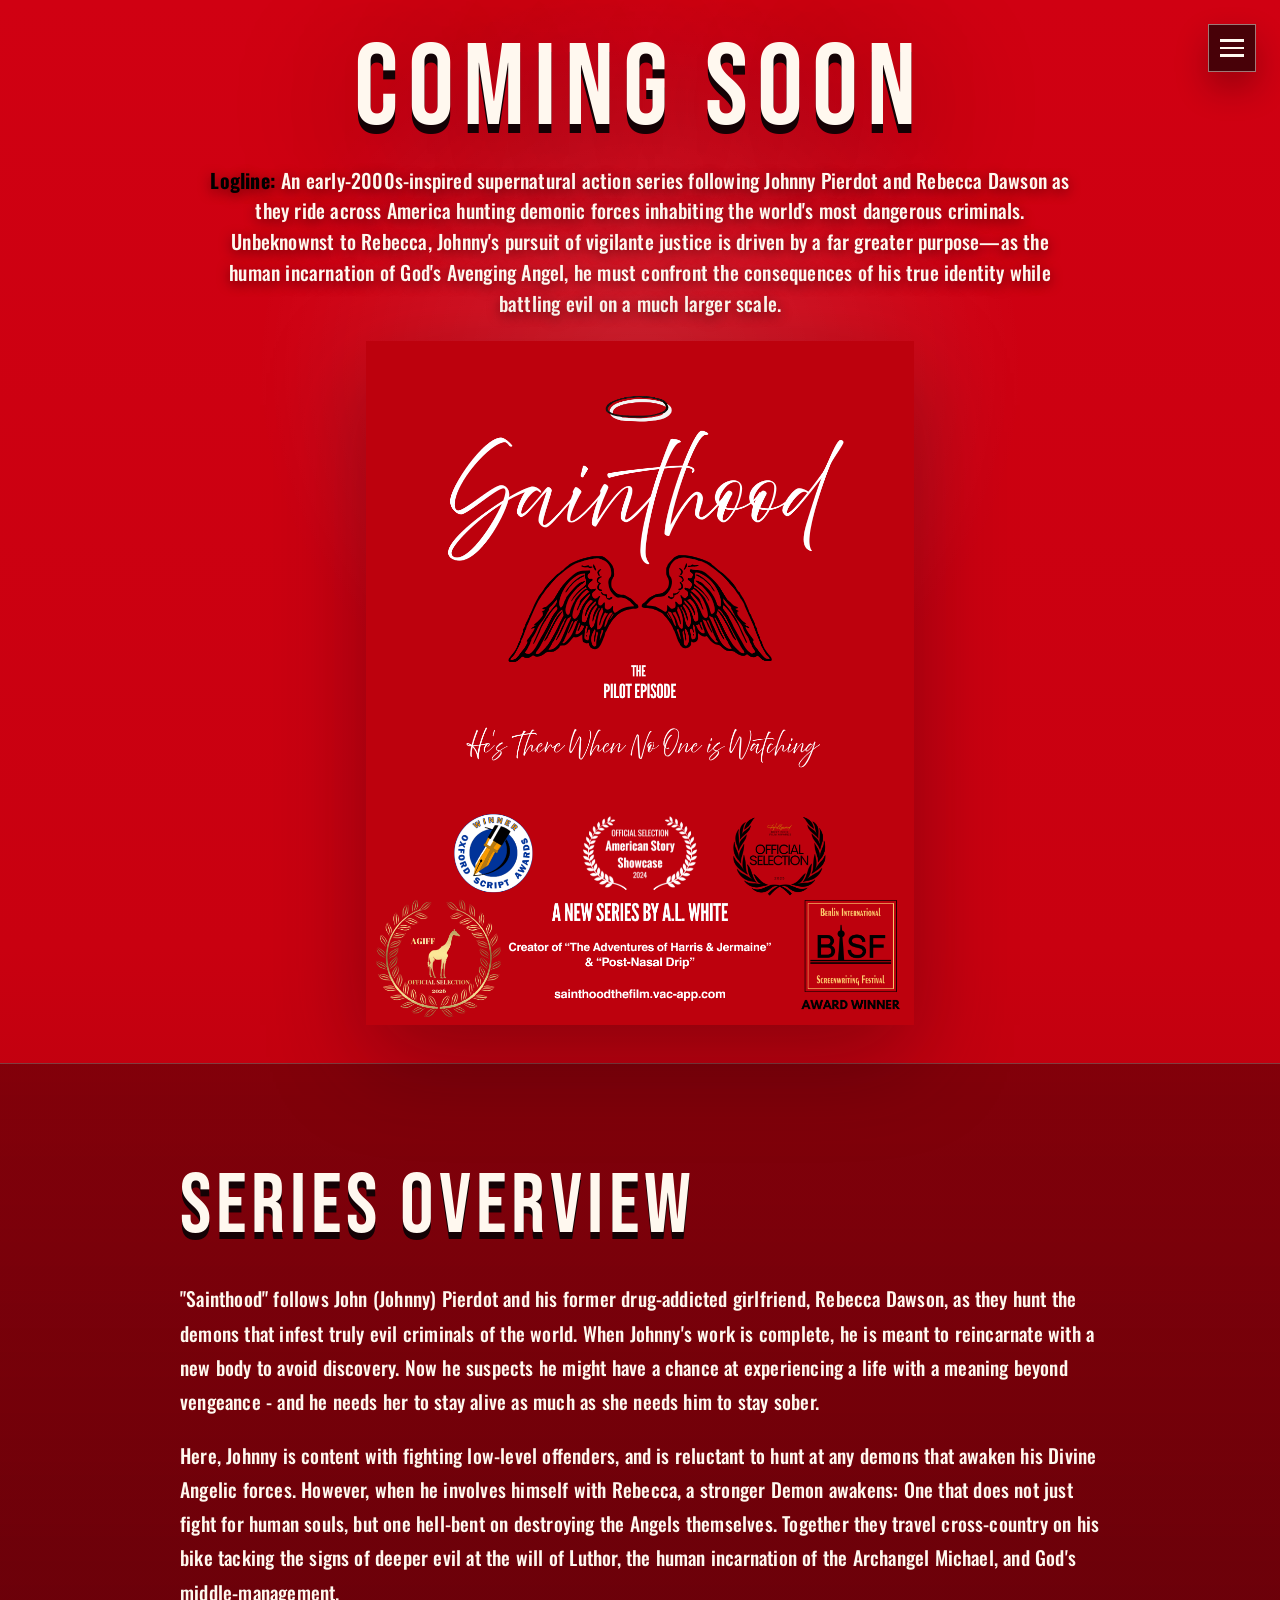
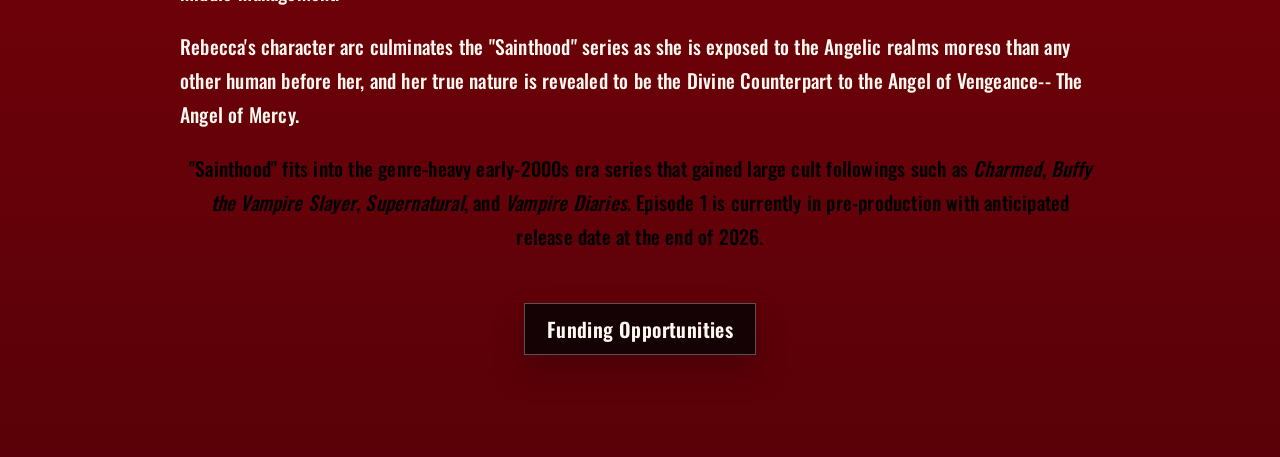
==== index.html @ 18978882 "Update index.html" ====
<!doctype html>
<html lang="en">
  <head>
    <meta charset="utf-8" />
    <meta name="viewport" content="width=device-width, initial-scale=1" />

    <!-- SEO Metadata -->
    <title>Sainthood TV Series | Official Website</title>

    <meta
      name="description"
      content="Sainthood TV Series is a supernatural prestige drama following Johnny Pierdot and Rebecca Dawson as they confront evil through vengeance, redemption, and divine justice."
    />

    <meta
      name="keywords"
      content="Sainthood TV Series, Sainthood television series, supernatural drama series, fantasy thriller series, prestige TV drama, independent television series, original TV series"
    />

    <link rel="canonical" href="https://sainthoodthefilm.vac-app.com/" />


    <!-- Open Graph Social Sharing -->
    <meta property="og:title" content="Sainthood TV Series | Official Website" />

    <meta
      property="og:description"
      content="The official website for Sainthood, a supernatural prestige drama series exploring justice, vengeance, redemption, and divine purpose."
    />

    <meta property="og:type" content="website" />

    <meta
      property="og:url"
      content="https://sainthoodthefilm.vac-app.com/"
    />

    <meta
      property="og:image"
      content="https://sainthoodthefilm.vac-app.com/images/sainthood-title-card.jpg"
    />

    <meta property="og:site_name" content="Sainthood TV Series" />


    <!-- Twitter / X Card -->
    <meta name="twitter:card" content="summary_large_image" />

    <meta
      name="twitter:title"
      content="Sainthood TV Series | Official Website"
    />

    <meta
      name="twitter:description"
      content="A supernatural prestige drama series about vengeance, redemption, and divine justice."
    />

    <meta
      name="twitter:image"
      content="https://sainthoodthefilm.vac-app.com/images/sainthood-title-card.jpg"
    />


    <!-- Schema.org TV Series Structured Data -->
    <script type="application/ld+json">
    {
      "@context": "https://schema.org",
      "@type": "TVSeries",
      "name": "Sainthood",
      "alternateName": "Sainthood TV Series",
      "description": "Sainthood is a supernatural prestige drama series following Johnny Pierdot and Rebecca Dawson as they confront evil criminals while exploring justice, vengeance, redemption, and divine purpose.",
      "genre": [
        "Supernatural Drama",
        "Fantasy Thriller",
        "Prestige Television Drama"
      ],
      "url": "https://sainthoodthefilm.vac-app.com/",
      "creator": {
        "@type": "Person",
        "name": "Amber White"
      },
      "productionCompany": {
        "@type": "Organization",
        "name": "Sainthood"
      },
      "inLanguage": "en-US",
      "countryOfOrigin": {
        "@type": "Country",
        "name": "United States"
      }
    }
    </script>


    <!-- Fonts -->
    <link rel="preconnect" href="https://fonts.googleapis.com" />
    <link rel="preconnect" href="https://fonts.gstatic.com" crossorigin />

    <link
      href="https://fonts.googleapis.com/css2?family=Bebas+Neue&family=Cinzel:wght@500;700&family=Oswald:wght@500;600&display=swap"
      rel="stylesheet"
    />

    <link rel="stylesheet" href="styles.css" />
  </head>
  <body>
    <header class="site-header" aria-label="Site navigation">
      <details class="menu">
        <summary class="menu-toggle" aria-label="Open navigation menu">
          <span></span>
          <span></span>
          <span></span>
        </summary>
        <nav class="menu-panel" aria-label="Main navigation">
          <a href="index.html">Home</a>
          <a href="index.html#series-overview">Story</a>
          <a href="cast.html">Cast</a>
          <a href="crew-production-team.html">Crew &amp; Production Team</a>
          <a href="stunts-fight-choreography.html">Stunts &amp; Fight Choreography</a>
          <a href="funding-opportunities.html">Funding Opportunities</a>
        </nav>
      </details>
    </header>

    <main>
      <section class="home" aria-label="Sainthood is coming soon">
        <h1>Coming Soon</h1>
        <p class="logline">
          <strong class="logline-label">Logline:</strong> An early-2000s-inspired supernatural action series following Johnny Pierdot and Rebecca Dawson as they ride across America hunting demonic forces inhabiting the world's most dangerous criminals. Unbeknownst to Rebecca, Johnny's pursuit of vigilante justice is driven by a far greater purpose—as the human incarnation of God's Avenging Angel, he must confront the consequences of his true identity while battling evil on a much larger scale.
        </p>
        <img
          class="poster"
          src="assets/sainthood-poster.png"
          alt="Sainthood poster for the pilot episode"
        />
      </section>

      <section class="overview" aria-labelledby="series-overview">
        <div class="overview-inner">
          <h2 id="series-overview">Series Overview</h2>
          <p>
            "Sainthood" follows John (Johnny) Pierdot and his former drug-addicted 
            girlfriend, Rebecca Dawson, as they hunt the demons that infest truly evil 
            criminals of the world. When Johnny's work is complete, he is meant to reincarnate with a new body to avoid discovery.
            Now he suspects he might have a chance at experiencing a life with a meaning
            beyond vengeance - and he needs her to stay alive
            as much as she needs him to stay sober.
          </p>
          <p>
            Here, Johnny is content with fighting low-level offenders, and is reluctant to hunt at any demons that awaken his Divine Angelic forces. 
            However, when he involves himself with Rebecca, a stronger Demon awakens: One that does not just fight for human souls, but one hell-bent on destroying the Angels themselves. 
            Together they travel cross-country on his bike tacking the signs of deeper evil at the will of Luthor, the human incarnation of the Archangel Michael, and God's middle-management.
          </p>
          <p>
            Rebecca's character arc culminates the "Sainthood" series as she is exposed to the Angelic realms moreso than any other human before her, and her true nature is revealed to be the 
            Divine Counterpart to the Angel of Vengeance-- The Angel of Mercy. 
          </p>
          <p class="overview-positioning">
            "Sainthood" fits into the genre-heavy early-2000s era series that gained
            large cult followings such as <em>Charmed</em>, <em>Buffy the Vampire Slayer</em>,
            <em>Supernatural</em>, and <em>Vampire Diaries</em>. Episode 1 is currently in
            pre-production with anticipated release date at the end of 2026.
          </p>
          <a class="funding-button" href="funding-opportunities.html">
            Funding Opportunities
          </a>
        </div>
      </section>
    </main>
  </body>
</html>
---- styles.css ----
:root {
  --sainthood-red: #c90010;
  --red-deep: #94000b;
  --paper: #fff8ef;
  --ink: #140205;
}

* {
  box-sizing: border-box;
}

html {
  min-height: 100%;
  background: var(--sainthood-red);
}

body {
  min-height: 100vh;
  margin: 0;
  background:
    radial-gradient(circle at 50% 18%, rgba(255, 255, 255, 0.13), transparent 24rem),
    linear-gradient(180deg, #d00012 0%, var(--sainthood-red) 46%, var(--red-deep) 100%);
  color: var(--paper);
  font-family: "Cinzel", Georgia, serif;
}

main {
  overflow: hidden;
}

.site-header {
  position: fixed;
  top: clamp(0.85rem, 2vw, 1.5rem);
  right: clamp(0.85rem, 2vw, 1.5rem);
  z-index: 10;
}

.menu {
  position: relative;
}

.menu-toggle {
  width: 3rem;
  height: 3rem;
  display: grid;
  place-content: center;
  gap: 0.32rem;
  background: rgba(20, 2, 5, 0.72);
  border: 1px solid rgba(255, 248, 239, 0.48);
  box-shadow: 0 1rem 2rem rgba(20, 2, 5, 0.28);
  cursor: pointer;
  list-style: none;
}

.menu-toggle::-webkit-details-marker {
  display: none;
}

.menu-toggle span {
  width: 1.45rem;
  height: 0.16rem;
  display: block;
  background: var(--paper);
}

.menu-panel {
  position: absolute;
  top: calc(100% + 0.65rem);
  right: 0;
  width: min(78vw, 18rem);
  padding: 0.55rem;
  display: grid;
  gap: 0.2rem;
  background: rgba(20, 2, 5, 0.94);
  border: 1px solid rgba(255, 248, 239, 0.32);
  box-shadow: 0 1.2rem 2.4rem rgba(20, 2, 5, 0.4);
}

.menu-panel a {
  padding: 0.85rem 0.95rem;
  color: var(--paper);
  font-family: "Oswald", Arial, sans-serif;
  font-size: 1rem;
  font-weight: 500;
  letter-spacing: 0.01em;
  line-height: 1.25;
  text-decoration: none;
}

.menu-panel a:hover,
.menu-panel a:focus-visible {
  background: rgba(255, 248, 239, 0.12);
  outline: none;
}

.home {
  width: min(100%, 1240px);
  min-height: 100vh;
  margin: 0 auto;
  padding: clamp(1.5rem, 3vw, 3rem) clamp(1rem, 3vw, 2rem);
  display: grid;
  grid-template-rows: auto auto minmax(0, 1fr);
  justify-items: center;
  align-items: center;
  gap: clamp(1rem, 2.5vh, 1.8rem);
}

h1 {
  margin: 0;
  font-family: "Bebas Neue", Impact, sans-serif;
  font-size: clamp(3rem, 9vw, 8rem);
  font-weight: 400;
  line-height: 0.9;
  letter-spacing: 0.08em;
  text-align: center;
  text-transform: uppercase;
  text-shadow:
    0 0.08em 0 var(--ink),
    0 0.18em 1.1em rgba(20, 2, 5, 0.45);
}

.logline {
  max-width: 860px;
  margin: 0;
  color: var(--paper);
  font-family: "Oswald", Arial, sans-serif;
  font-size: clamp(1rem, 1.85vw, 1.24rem);
  font-weight: 500;
  letter-spacing: 0.01em;
  line-height: 1.55;
  text-align: center;
  text-shadow: 0 0.16rem 0.75rem rgba(20, 2, 5, 0.52);
  text-wrap: pretty;
}

.logline-label {
  color: #000;
}

.poster {
  display: block;
  width: min(100%, 72vh, 760px);
  max-height: min(76vh, 900px);
  aspect-ratio: 4 / 5;
  object-fit: contain;
  filter: drop-shadow(0 2rem 3rem rgba(20, 2, 5, 0.34));
}

.overview {
  padding: clamp(3.5rem, 8vw, 7rem) clamp(1rem, 4vw, 2rem);
  background:
    linear-gradient(180deg, rgba(20, 2, 5, 0.14), rgba(20, 2, 5, 0.46)),
    var(--red-deep);
  border-top: 1px solid rgba(255, 248, 239, 0.24);
}

.overview-inner {
  width: min(100%, 920px);
  margin: 0 auto;
}

.overview h2 {
  margin: 0 0 clamp(1.5rem, 3vw, 2.25rem);
  font-family: "Bebas Neue", Impact, sans-serif;
  font-size: clamp(2.5rem, 7vw, 5.25rem);
  font-weight: 400;
  line-height: 0.95;
  letter-spacing: 0.06em;
  text-transform: uppercase;
  text-shadow: 0 0.08em 0 var(--ink);
}

.overview p {
  margin: 0;
  font-family: "Oswald", Arial, sans-serif;
  font-weight: 500;
  letter-spacing: 0.01em;
  font-size: clamp(1rem, 1.75vw, 1.22rem);
  line-height: 1.75;
  text-wrap: pretty;
}

.overview p + p {
  margin-top: 1.25rem;
}

.overview-positioning {
  color: #000;
  text-align: center;
}

.funding-button {
  width: fit-content;
  margin: clamp(2rem, 4vw, 3rem) auto 0;
  padding: 0.95rem 1.35rem;
  display: block;
  background: var(--ink);
  border: 1px solid rgba(255, 248, 239, 0.32);
  color: var(--paper);
  font-family: "Oswald", Arial, sans-serif;
  font-size: clamp(1.05rem, 2vw, 1.25rem);
  font-weight: 600;
  letter-spacing: 0.02em;
  line-height: 1;
  text-align: center;
  text-decoration: none;
  box-shadow: 0 1rem 2rem rgba(20, 2, 5, 0.28);
}

.funding-button:hover,
.funding-button:focus-visible {
  background: #000;
  outline: 2px solid rgba(255, 248, 239, 0.72);
  outline-offset: 3px;
}

.placeholder-page {
  min-height: 100vh;
  padding: clamp(5rem, 12vw, 8rem) clamp(1rem, 3vw, 2rem);
  display: grid;
  place-items: center;
  text-align: center;
}

.placeholder-page h1 {
  max-width: 10ch;
}

.funding-page {
  min-height: 100vh;
  padding: clamp(5rem, 10vw, 7.5rem) clamp(1rem, 3vw, 2rem) clamp(3rem, 7vw, 6rem);
}

.funding-hero,
.donation-levels,
.supporter-note {
  width: min(100%, 980px);
  margin: 0 auto;
}

.funding-hero {
  text-align: center;
}

.funding-hero h1 {
  max-width: none;
}

.funding-hero p,
.donation-card p,
.custom-donation label,
.supporter-note p {
  font-family: "Oswald", Arial, sans-serif;
  font-weight: 500;
  letter-spacing: 0.01em;
}

.funding-hero p {
  max-width: 720px;
  margin: 1rem auto 0;
  font-size: clamp(1.05rem, 2vw, 1.32rem);
  line-height: 1.65;
}

.donation-levels {
  margin-top: clamp(2.5rem, 6vw, 4.5rem);
  display: grid;
  gap: 1.25rem;
}

.donation-card {
  padding: clamp(1.15rem, 3vw, 2rem);
  display: grid;
  grid-template-columns: minmax(0, 1fr) minmax(18rem, 0.85fr);
  gap: clamp(1rem, 3vw, 2rem);
  align-items: center;
  background: rgba(20, 2, 5, 0.42);
  border: 1px solid rgba(255, 248, 239, 0.24);
  box-shadow: 0 1.2rem 2.5rem rgba(20, 2, 5, 0.2);
}

.donation-card h2 {
  margin: 0;
  font-family: "Bebas Neue", Impact, sans-serif;
  font-size: clamp(2rem, 4.5vw, 3.75rem);
  font-weight: 400;
  line-height: 0.98;
  letter-spacing: 0.04em;
  text-transform: uppercase;
  text-shadow: 0 0.08em 0 var(--ink);
}

.donation-card p {
  margin: 0.8rem 0 0;
  font-size: clamp(1rem, 1.6vw, 1.16rem);
  line-height: 1.6;
}

.amount-grid {
  display: grid;
  grid-template-columns: repeat(2, minmax(0, 1fr));
  gap: 0.65rem;
}

.paypal-button,
.custom-donation button {
  min-height: 3rem;
  padding: 0.8rem 1rem;
  display: inline-grid;
  place-items: center;
  background: var(--ink);
  border: 1px solid rgba(255, 248, 239, 0.32);
  color: var(--paper);
  font-family: "Oswald", Arial, sans-serif;
  font-size: 1.05rem;
  font-weight: 600;
  letter-spacing: 0.02em;
  line-height: 1;
  text-align: center;
  text-decoration: none;
  cursor: pointer;
}

.paypal-button:hover,
.paypal-button:focus-visible,
.custom-donation button:hover,
.custom-donation button:focus-visible {
  background: #000;
  outline: 2px solid rgba(255, 248, 239, 0.72);
  outline-offset: 3px;
}

.custom-donation {
  margin-top: 1rem;
  grid-column: 2;
}

.custom-donation label {
  display: block;
  margin-bottom: 0.45rem;
  font-size: 0.98rem;
}

.custom-donation-row {
  display: grid;
  grid-template-columns: minmax(0, 1fr) auto;
  gap: 0.65rem;
}

.custom-donation input {
  width: 100%;
  min-height: 3rem;
  padding: 0.75rem 0.9rem;
  background: rgba(255, 248, 239, 0.96);
  border: 1px solid rgba(20, 2, 5, 0.5);
  color: var(--ink);
  font-family: "Oswald", Arial, sans-serif;
  font-size: 1.05rem;
}

.supporter-note {
  margin-top: clamp(1.5rem, 4vw, 2.75rem);
  padding-top: clamp(1.5rem, 4vw, 2.25rem);
  border-top: 1px solid rgba(255, 248, 239, 0.24);
}

.supporter-note p {
  max-width: 860px;
  margin: 0 auto;
  font-size: clamp(1.05rem, 2vw, 1.28rem);
  line-height: 1.65;
  text-align: center;
}

.team-page {
  min-height: 100vh;
  padding: clamp(5rem, 10vw, 7.5rem) clamp(1rem, 3vw, 2rem) clamp(3rem, 7vw, 6rem);
}

.team-hero,
.team-list {
  width: min(100%, 1060px);
  margin: 0 auto;
}

.team-hero {
  text-align: center;
}

.team-list {
  margin-top: clamp(2.5rem, 6vw, 4.5rem);
  display: grid;
  gap: clamp(3rem, 7vw, 5rem);
}

.team-profile {
    display: grid;
    grid-template-columns: minmax(15rem, 18rem) minmax(0, 1fr);
    column-gap: clamp(2rem, 5vw, 4rem);
    align-items: start;
    width: 100%;
    padding-block: clamp(1rem, 3vw, 2rem);
}


.team-media {
    width: 100%;
    max-width: 18rem;
    aspect-ratio: 2 / 3;
    justify-self: start;
    display: grid;
    place-items: center;
    background: rgba(20, 2, 5, 0.48);
    border: 0.28rem solid #000;
    overflow: hidden;
    box-shadow: 0 1.2rem 2.5rem rgba(20, 2, 5, 0.24);
}

.team-logo {
  width: min(72%, 15rem);
  height: auto;
  display: block;
  filter: drop-shadow(0 1rem 1.5rem rgba(20, 2, 5, 0.45));
}

.team-bio {
    width: 100%;
    max-width: none;
    min-width: 0;
    justify-self: stretch;
}


.team-role,
.team-bio p,
.social-links a,
.social-links span {
  font-family: "Oswald", Arial, sans-serif;
  font-weight: 500;
  letter-spacing: 0.01em;
}

.team-role {
  margin: 0.15rem 0 0;
  color: rgba(255, 248, 239, 0.78);
  font-size: clamp(0.95rem, 1.5vw, 1.1rem);
}

.team-bio h2 {
  margin: 0;
  font-family: "Bebas Neue", Impact, sans-serif;
  font-size: clamp(3rem, 8vw, 6rem);
  font-weight: 400;
  line-height: 0.9;
  letter-spacing: 0.06em;
  text-transform: uppercase;
  text-shadow: 0 0.08em 0 var(--ink);
}

.team-statement {
  margin: 1rem 0 0;
  font-size: clamp(1rem, 1.7vw, 1.22rem);
  line-height: 1.7;
  text-transform: none;
  text-wrap: pretty;
}

.bio-credit {
  margin: 0.75rem 0 0;
  color: rgba(255, 248, 239, 0.72);
  font-size: clamp(0.92rem, 1.35vw, 1rem);
  line-height: 1.5;
}

.cast-profile {
  grid-template-columns: minmax(15rem, 18rem) minmax(0, 1fr);
  align-items: start;
}

.cast-profile:nth-child(even) .team-media,
.cast-profile:nth-child(even) .team-bio {
  order: initial;
}

.cast-profile .team-bio {
  width: 100%;
  max-width: 700px;
  justify-self: start;
}

.cast-media {
  width: min(100%, 18rem);
  aspect-ratio: 2 / 3;
  justify-self: start;
  border: 0.28rem solid #000;
  overflow: hidden;
}

.cast-headshot {
  width: 100%;
  height: 100%;
  display: block;
  object-fit: cover;
  background: rgba(20, 2, 5, 0.72);
}

.cast-placeholder {
  padding: 1rem;
  border-color: #000;
  background:
    linear-gradient(135deg, rgba(20, 2, 5, 0.6), rgba(20, 2, 5, 0.3)),
    rgba(20, 2, 5, 0.48);
}

.stunts-page {
  min-height: 100vh;
  padding: clamp(5rem, 10vw, 7.5rem) clamp(1rem, 3vw, 2rem) clamp(3rem, 7vw, 6rem);
}

.stunts-hero,
.video-embed {
  width: min(100%, 860px);
  margin: 0 auto;
}

.stunts-hero {
  text-align: center;
}

.stunts-hero h1 {
  max-width: 11ch;
  margin-inline: auto;
}

.stunts-hero p {
  max-width: 760px;
  margin: 1rem auto 0;
  font-family: "Oswald", Arial, sans-serif;
  font-size: clamp(1.05rem, 2vw, 1.3rem);
  font-weight: 500;
  letter-spacing: 0.01em;
  line-height: 1.55;
  text-wrap: pretty;
}

.video-embed {
  margin-top: clamp(2rem, 5vw, 3.5rem);
  display: grid;
  place-items: center;
}

.instagram-media {
  width: min(100%, 540px) !important;
  min-width: 0 !important;
  max-width: 540px !important;
  background: var(--ink) !important;
  border: 0.28rem solid #000 !important;
  box-shadow: 0 1.2rem 2.5rem rgba(20, 2, 5, 0.28) !important;
}

.cast-placeholder span {
  max-width: 9rem;
  font-family: "Oswald", Arial, sans-serif;
  font-size: clamp(1.05rem, 2.5vw, 1.35rem);
  font-weight: 600;
  letter-spacing: 0.04em;
  line-height: 1.2;
  text-align: center;
  text-transform: uppercase;
}

.social-links {
  margin-top: clamp(1.25rem, 3vw, 2rem);
  display: flex;
  flex-wrap: wrap;
  gap: 0.65rem;
}

.social-links a,
.social-links span {
  min-height: 2.75rem;
  padding: 0.72rem 0.95rem;
  display: inline-grid;
  place-items: center;
  background: var(--ink);
  border: 1px solid rgba(255, 248, 239, 0.32);
  color: var(--paper);
  font-size: 1rem;
  line-height: 1;
  text-decoration: none;
}

.social-links .platform-link {
  flex: 1 1 18rem;
  min-width: min(100%, 18rem);
  padding-inline: 1.35rem;
  outline: 2px solid rgba(255, 248, 239, 0.72);
  outline-offset: 3px;
}

.social-links span {
  opacity: 0.56;
  cursor: not-allowed;
}

.social-links a:hover,
.social-links a:focus-visible {
  background: #000;
  outline: 2px solid rgba(255, 248, 239, 0.72);
  outline-offset: 3px;
}

@media (max-width: 700px) {
  .home {
    padding-top: 1.1rem;
    padding-bottom: 1rem;
    gap: 0.8rem;
  }

  h1 {
    font-size: clamp(2.8rem, 17vw, 5rem);
    letter-spacing: 0.04em;
  }

  .poster {
    width: min(100%, 82vh);
    max-height: 78vh;
  }

  .overview {
    padding-top: 3rem;
    padding-bottom: 3.5rem;
  }

  .overview p {
    line-height: 1.65;
  }

  .site-header {
    top: 0.75rem;
    right: 0.75rem;
  }

  .menu-toggle {
    width: 2.75rem;
    height: 2.75rem;
  }

  .funding-page {
    padding-top: 4.5rem;
  }

  .funding-hero {
    text-align: left;
  }

  .funding-hero h1 {
    text-align: left;
  }

  .funding-hero p {
    margin-left: 0;
  }

  .donation-card {
    grid-template-columns: 1fr;
  }

  .custom-donation {
    grid-column: auto;
  }

  .amount-grid {
    grid-template-columns: 1fr;
  }

  .supporter-note p {
    text-align: left;
  }

  .team-page {
    padding-top: 4.5rem;
  }

  .team-hero {
    text-align: left;
  }

  .team-hero h1 {
    text-align: left;
  }

  .team-profile {
    grid-template-columns: 1fr;
    gap: 1.25rem;
    padding-block: 0;
  }

  .team-profile:nth-child(even) .team-media,
  .team-profile:nth-child(even) .team-bio {
    order: initial;
  }

  .team-media {
    width: min(100%, 16rem);
    justify-self: start;
  }

  .cast-profile {
    grid-template-columns: 1fr;
  }

  .cast-media {
    width: min(100%, 16rem);
  }

  .stunts-page {
    padding-top: 4.5rem;
  }

  .stunts-hero {
    text-align: left;
  }

  .stunts-hero h1 {
    margin-inline: 0;
    text-align: left;
  }

  .stunts-hero p {
    margin-left: 0;
  }

  .team-logo {
    width: min(66%, 15rem);
  }
}

/* ==========================================================
   STUNTS & FIGHT CHOREOGRAPHY
   ========================================================== */

/*
    The Stunts page intentionally shares the same layout
    system as the Cast and Production pages.

    Only page-specific rules belong here.
*/

.stunt-grid {
    width: min(100%, 1060px);
    margin: clamp(2.5rem, 6vw, 4.5rem) auto 0;
    display: grid;
    gap: clamp(3rem, 7vw, 5rem);
}
/* Alternate every other profile */

.stunt-profile.reverse .team-media{
    order:2;
}

.stunt-profile.reverse .team-bio{
    order:1;
}

/* Mobile */

@media (max-width:700px){

    .stunt-grid{
        gap:2.5rem;
    }

    .stunt-profile.reverse .team-media,
    .stunt-profile.reverse .team-bio{
        order:initial;
    }

}
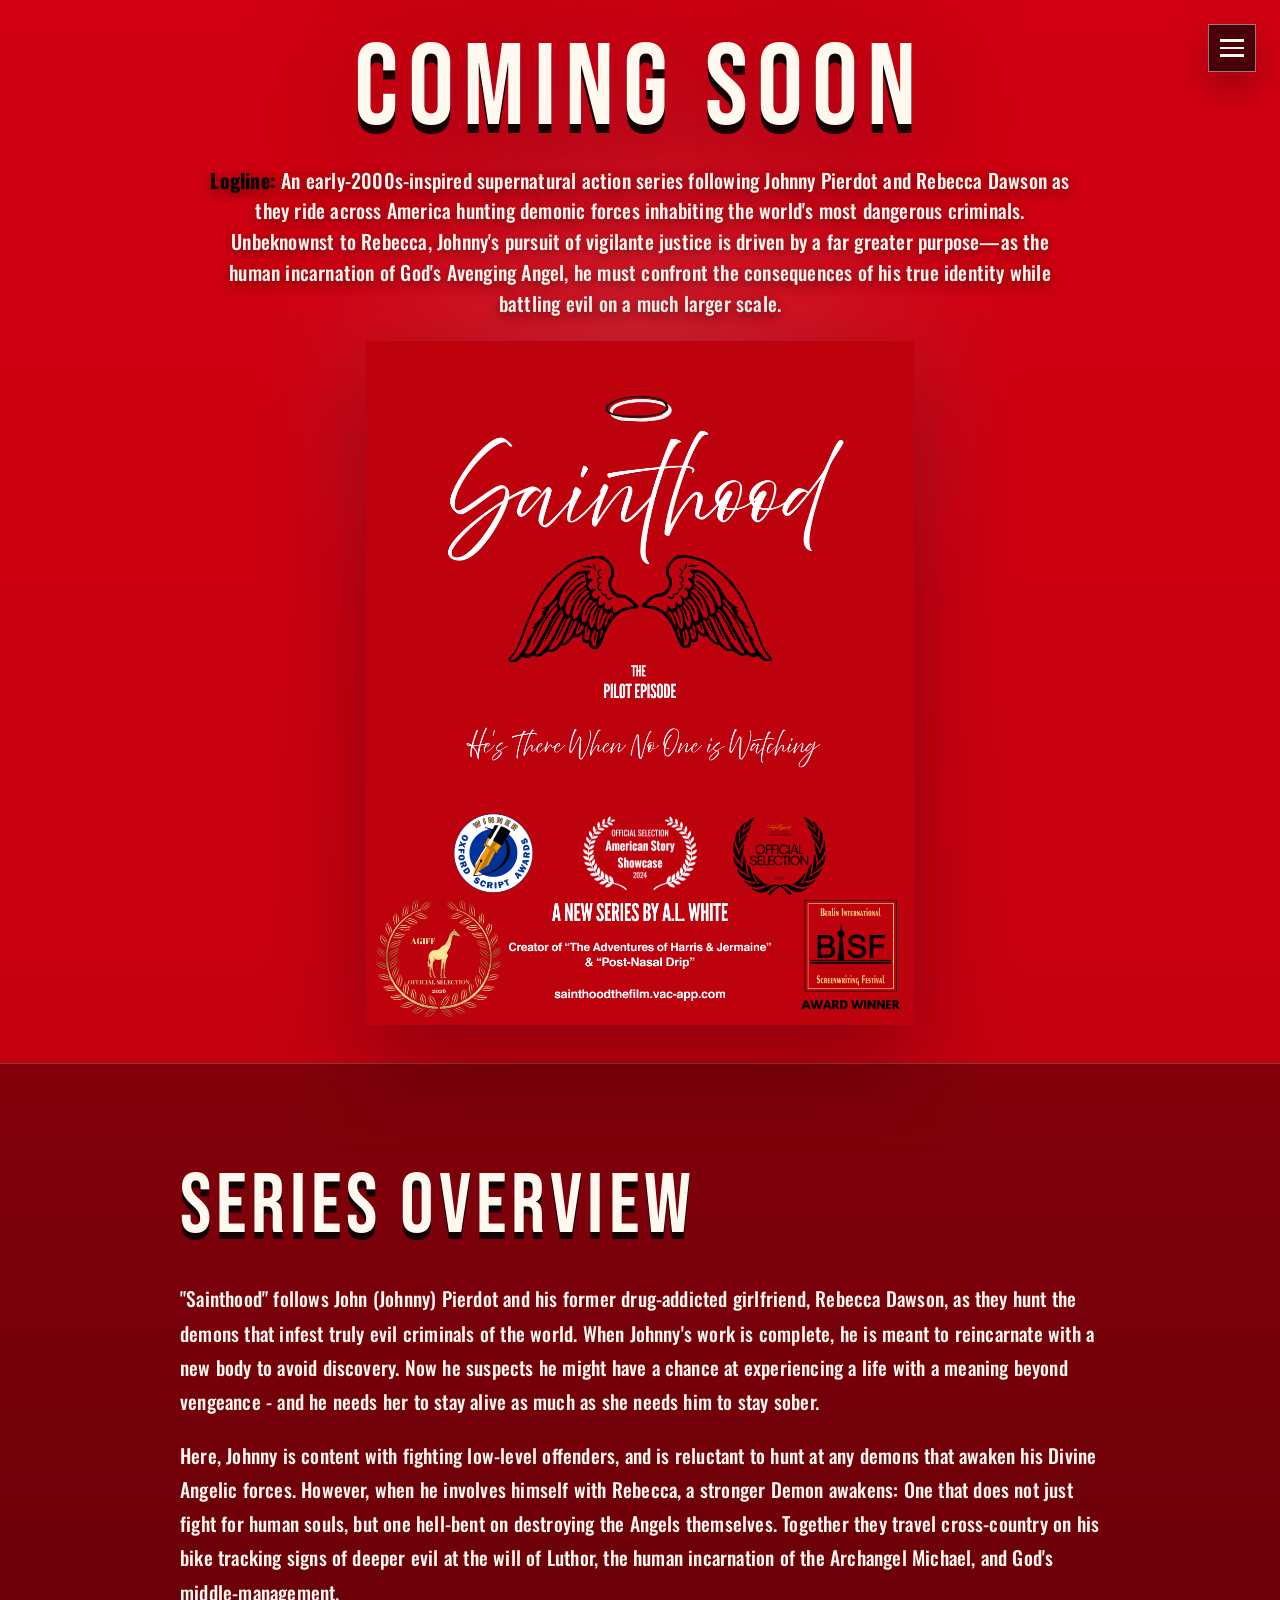
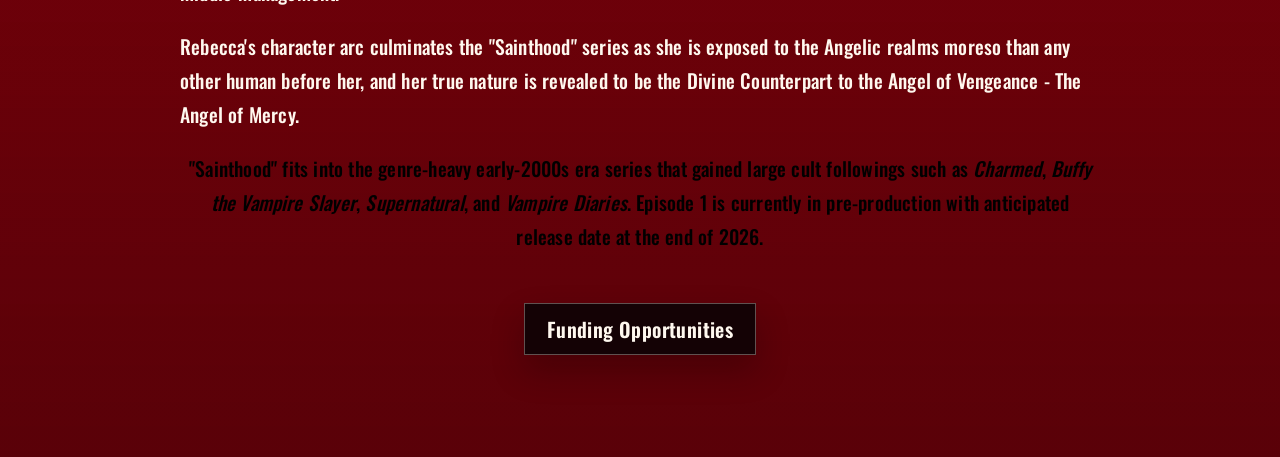
==== commit e986368b: "Update index.html" ====
--- a/index.html
+++ b/index.html
@@ -150,11 +150,11 @@
           <p>
             Here, Johnny is content with fighting low-level offenders, and is reluctant to hunt at any demons that awaken his Divine Angelic forces. 
             However, when he involves himself with Rebecca, a stronger Demon awakens: One that does not just fight for human souls, but one hell-bent on destroying the Angels themselves. 
-            Together they travel cross-country on his bike tacking the signs of deeper evil at the will of Luthor, the human incarnation of the Archangel Michael, and God's middle-management.
+            Together they travel cross-country on his bike tracking  signs of deeper evil at the will of Luthor, the human incarnation of the Archangel Michael, and God's middle-management.
           </p>
           <p>
             Rebecca's character arc culminates the "Sainthood" series as she is exposed to the Angelic realms moreso than any other human before her, and her true nature is revealed to be the 
-            Divine Counterpart to the Angel of Vengeance-- The Angel of Mercy. 
+            Divine Counterpart to the Angel of Vengeance - The Angel of Mercy. 
           </p>
           <p class="overview-positioning">
             "Sainthood" fits into the genre-heavy early-2000s era series that gained
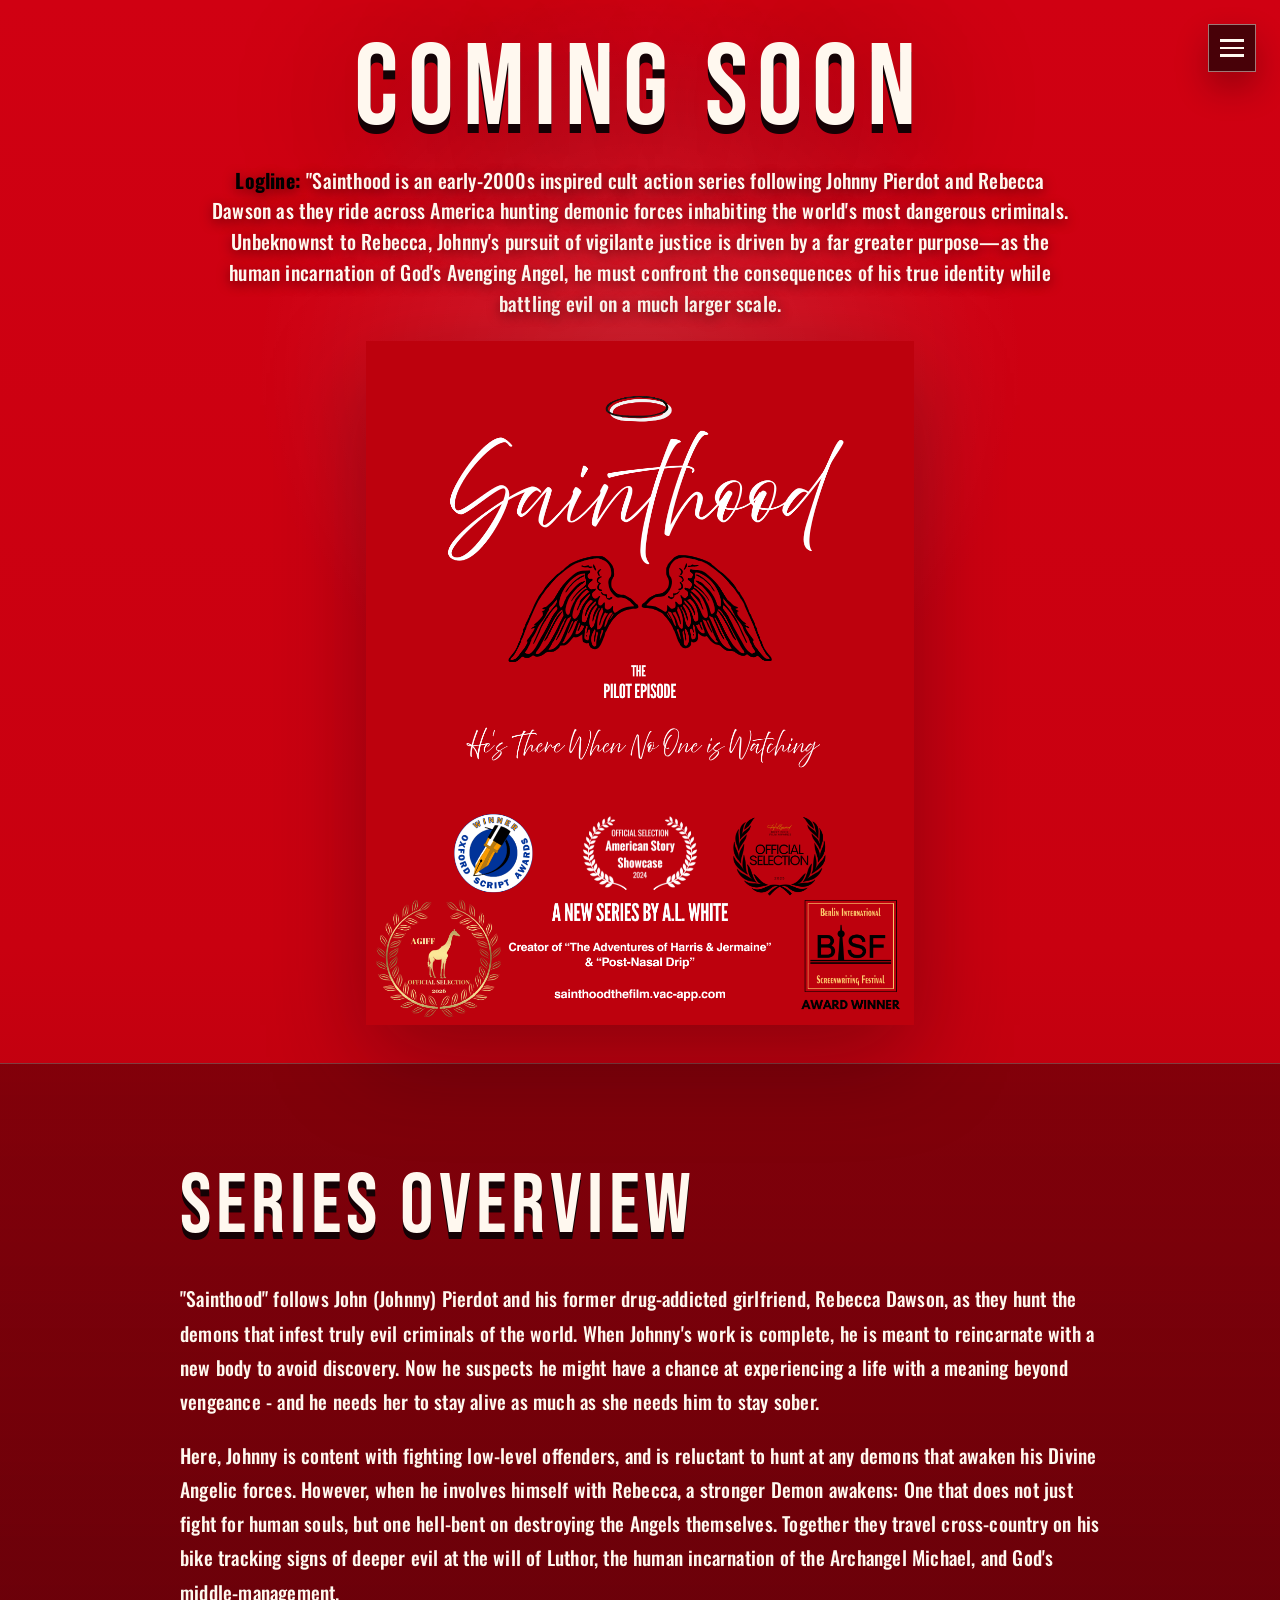
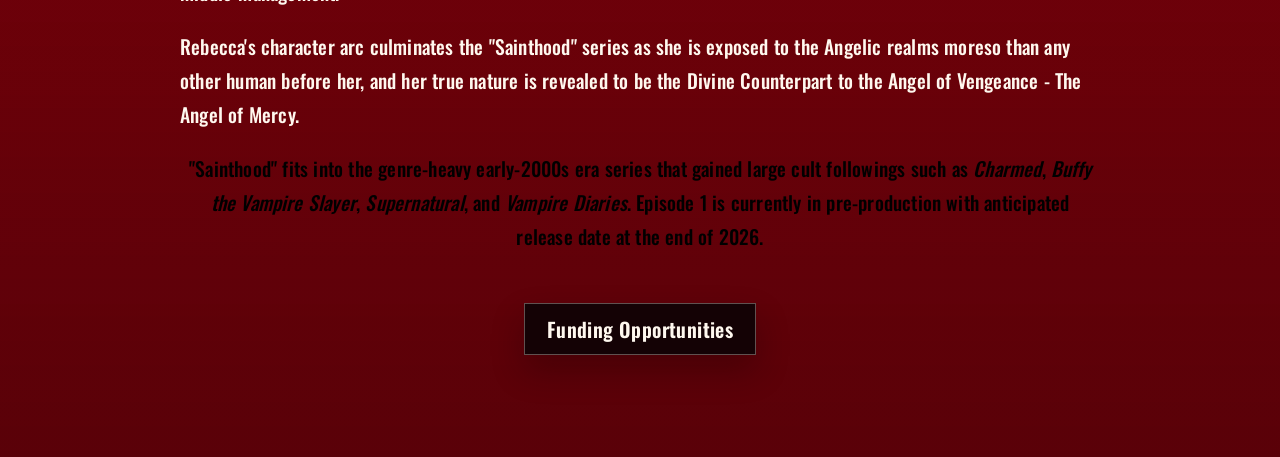
==== commit d68ac6f7: "Update index.html" ====
--- a/index.html
+++ b/index.html
@@ -127,7 +127,7 @@
       <section class="home" aria-label="Sainthood is coming soon">
         <h1>Coming Soon</h1>
         <p class="logline">
-          <strong class="logline-label">Logline:</strong> An early-2000s-inspired supernatural action series following Johnny Pierdot and Rebecca Dawson as they ride across America hunting demonic forces inhabiting the world's most dangerous criminals. Unbeknownst to Rebecca, Johnny's pursuit of vigilante justice is driven by a far greater purpose—as the human incarnation of God's Avenging Angel, he must confront the consequences of his true identity while battling evil on a much larger scale.
+          <strong class="logline-label">Logline:</strong> "Sainthood is an early-2000s inspired cult action series following Johnny Pierdot and Rebecca Dawson as they ride across America hunting demonic forces inhabiting the world's most dangerous criminals. Unbeknownst to Rebecca, Johnny's pursuit of vigilante justice is driven by a far greater purpose—as the human incarnation of God's Avenging Angel, he must confront the consequences of his true identity while battling evil on a much larger scale.
         </p>
         <img
           class="poster"
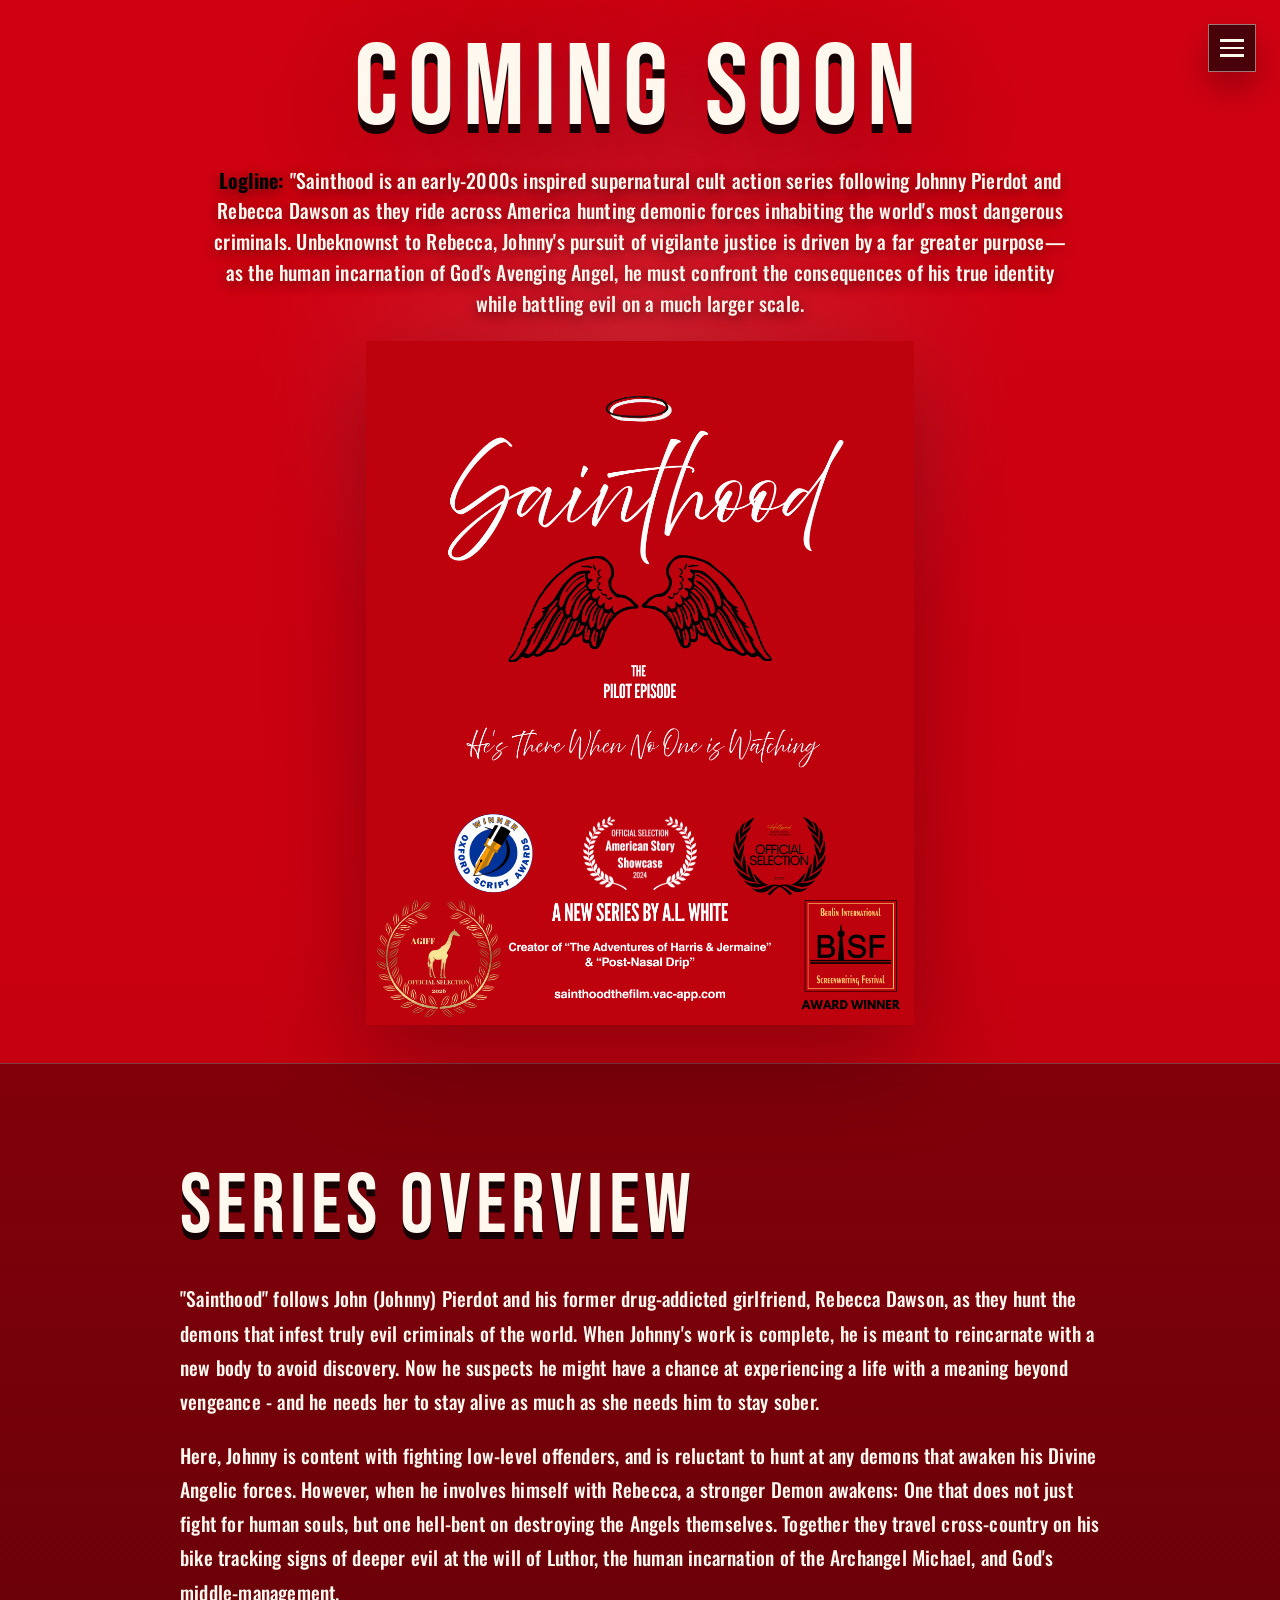
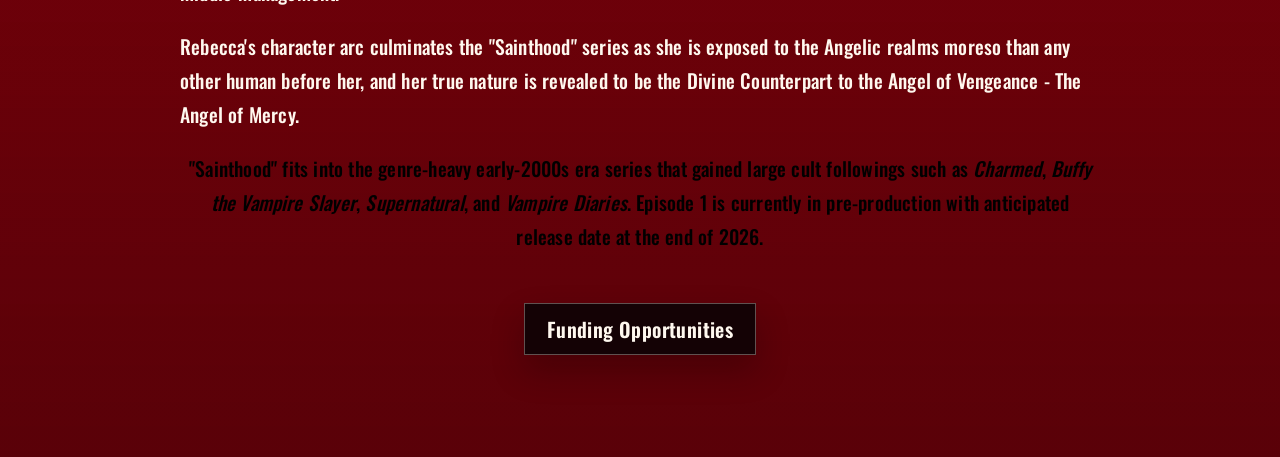
==== commit 9995147f: "Update index.html" ====
--- a/index.html
+++ b/index.html
@@ -127,7 +127,7 @@
       <section class="home" aria-label="Sainthood is coming soon">
         <h1>Coming Soon</h1>
         <p class="logline">
-          <strong class="logline-label">Logline:</strong> "Sainthood is an early-2000s inspired cult action series following Johnny Pierdot and Rebecca Dawson as they ride across America hunting demonic forces inhabiting the world's most dangerous criminals. Unbeknownst to Rebecca, Johnny's pursuit of vigilante justice is driven by a far greater purpose—as the human incarnation of God's Avenging Angel, he must confront the consequences of his true identity while battling evil on a much larger scale.
+          <strong class="logline-label">Logline:</strong> "Sainthood is an early-2000s inspired supernatural cult action series following Johnny Pierdot and Rebecca Dawson as they ride across America hunting demonic forces inhabiting the world's most dangerous criminals. Unbeknownst to Rebecca, Johnny's pursuit of vigilante justice is driven by a far greater purpose—as the human incarnation of God's Avenging Angel, he must confront the consequences of his true identity while battling evil on a much larger scale.
         </p>
         <img
           class="poster"
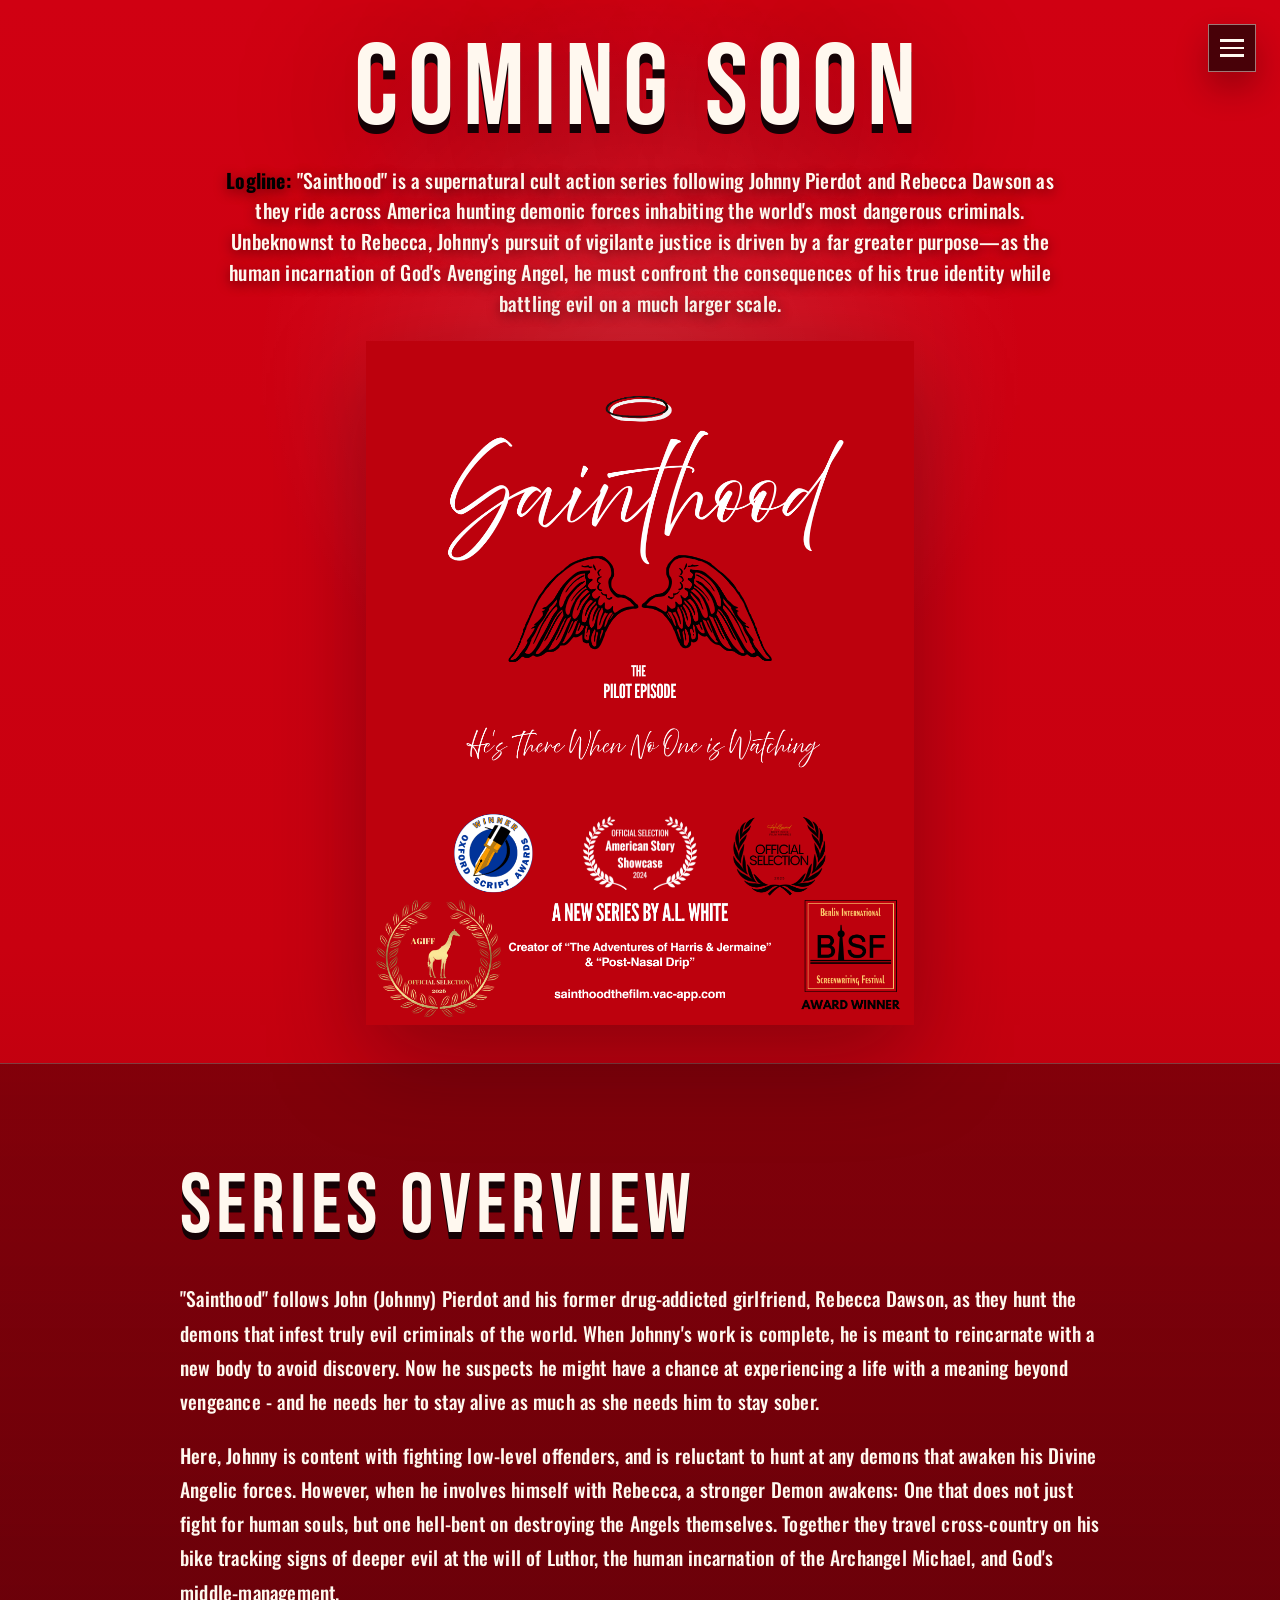
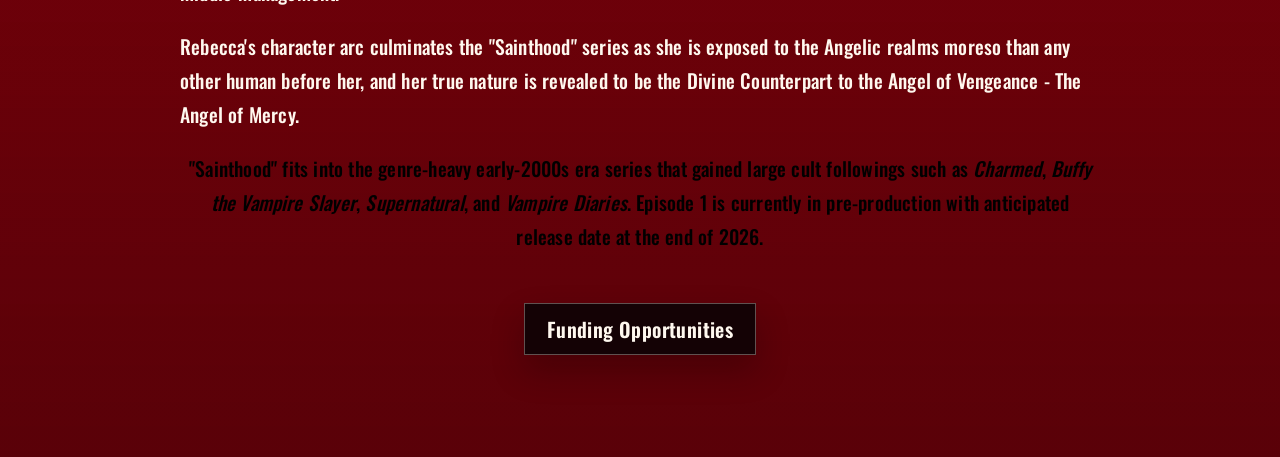
==== commit 9e19c0eb: "Update index.html" ====
--- a/index.html
+++ b/index.html
@@ -127,7 +127,7 @@
       <section class="home" aria-label="Sainthood is coming soon">
         <h1>Coming Soon</h1>
         <p class="logline">
-          <strong class="logline-label">Logline:</strong> "Sainthood is an early-2000s inspired supernatural cult action series following Johnny Pierdot and Rebecca Dawson as they ride across America hunting demonic forces inhabiting the world's most dangerous criminals. Unbeknownst to Rebecca, Johnny's pursuit of vigilante justice is driven by a far greater purpose—as the human incarnation of God's Avenging Angel, he must confront the consequences of his true identity while battling evil on a much larger scale.
+          <strong class="logline-label">Logline:</strong> "Sainthood" is a supernatural cult action series following Johnny Pierdot and Rebecca Dawson as they ride across America hunting demonic forces inhabiting the world's most dangerous criminals. Unbeknownst to Rebecca, Johnny's pursuit of vigilante justice is driven by a far greater purpose—as the human incarnation of God's Avenging Angel, he must confront the consequences of his true identity while battling evil on a much larger scale.
         </p>
         <img
           class="poster"
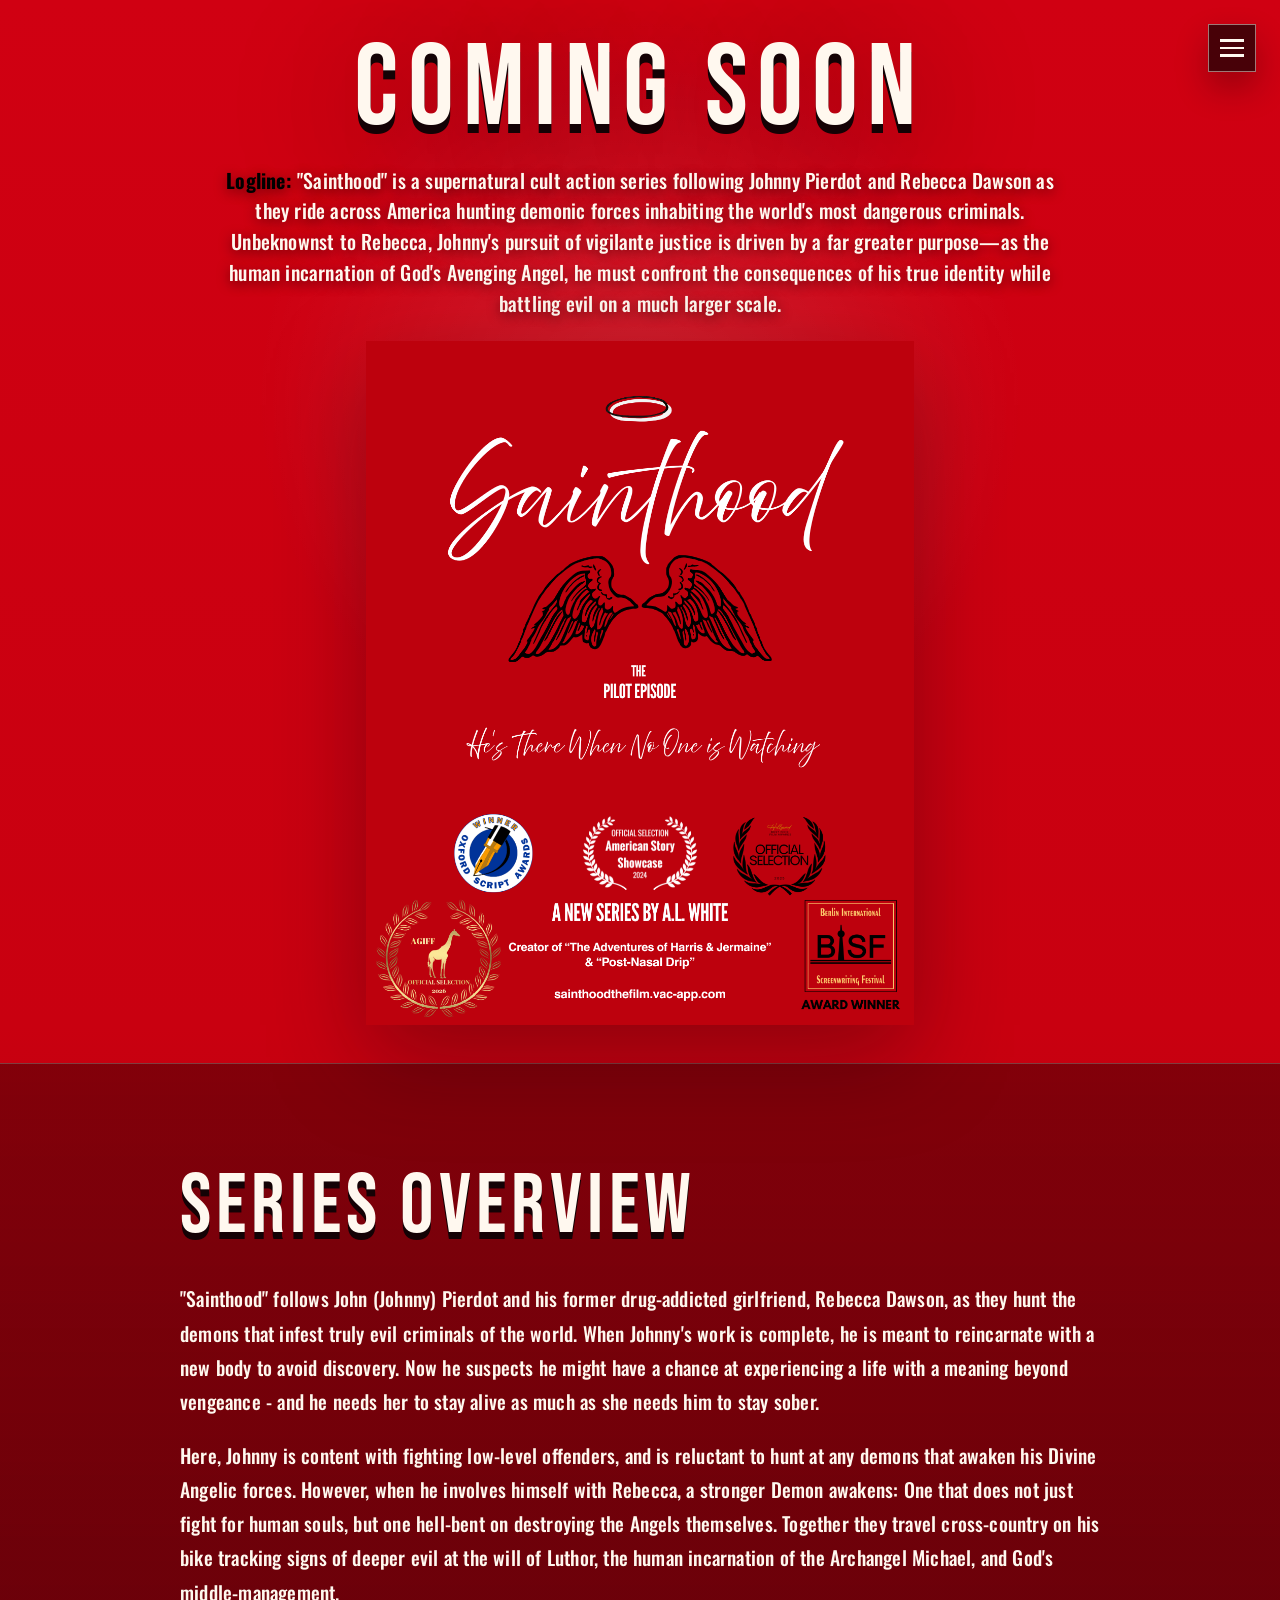
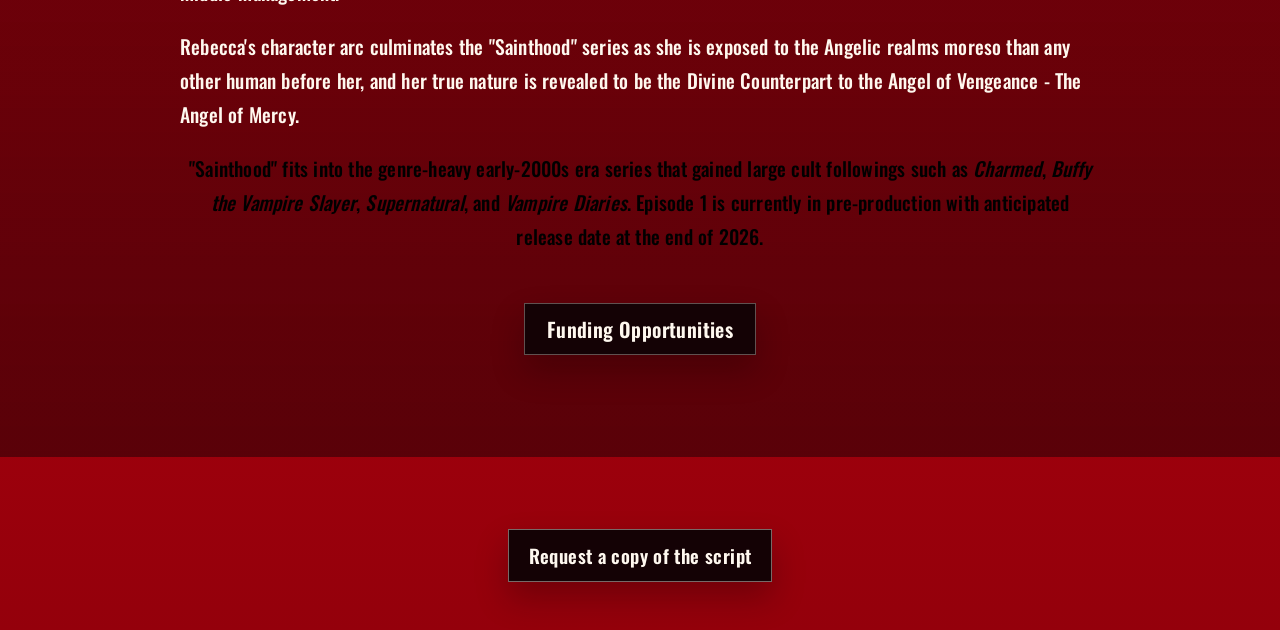
==== commit 841b0306: "Add script request buttons" ====
--- a/index.html
+++ b/index.html
@@ -117,6 +117,7 @@
           <a href="index.html#series-overview">Story</a>
           <a href="cast.html">Cast</a>
           <a href="crew-production-team.html">Crew &amp; Production Team</a>
+          <a href="production-schedule.html">Production Schedule</a>
           <a href="stunts-fight-choreography.html">Stunts &amp; Fight Choreography</a>
           <a href="funding-opportunities.html">Funding Opportunities</a>
         </nav>
@@ -167,6 +168,12 @@
           </a>
         </div>
       </section>
+
+      <section class="script-request" aria-label="Request a copy of the script">
+        <a href="mailto:a.leannwhite@gmail.com?subject=Request%20a%20copy%20of%20the%20Sainthood%20script">
+          Request a copy of the script
+        </a>
+      </section>
     </main>
   </body>
 </html>
--- a/styles.css
+++ b/styles.css
@@ -214,6 +214,41 @@
   outline-offset: 3px;
 }
 
+.script-request {
+  width: min(100%, 920px);
+  margin: clamp(2.5rem, 6vw, 4.5rem) auto 0;
+  padding: 0 clamp(1rem, 3vw, 2rem) clamp(2rem, 5vw, 3rem);
+  display: grid;
+  place-items: center;
+}
+
+.script-request a {
+  width: fit-content;
+  max-width: 100%;
+  min-height: 3rem;
+  padding: 0.95rem 1.25rem;
+  display: inline-grid;
+  place-items: center;
+  background: var(--ink);
+  border: 1px solid rgba(255, 248, 239, 0.42);
+  color: var(--paper);
+  font-family: "Oswald", Arial, sans-serif;
+  font-size: clamp(1.02rem, 2vw, 1.18rem);
+  font-weight: 600;
+  letter-spacing: 0.02em;
+  line-height: 1.1;
+  text-align: center;
+  text-decoration: none;
+  box-shadow: 0 1rem 2rem rgba(20, 2, 5, 0.28);
+}
+
+.script-request a:hover,
+.script-request a:focus-visible {
+  background: #000;
+  outline: 2px solid rgba(255, 248, 239, 0.72);
+  outline-offset: 3px;
+}
+
 .placeholder-page {
   min-height: 100vh;
   padding: clamp(5rem, 12vw, 8rem) clamp(1rem, 3vw, 2rem);
@@ -369,6 +404,133 @@
   margin: 0 auto;
   font-size: clamp(1.05rem, 2vw, 1.28rem);
   line-height: 1.65;
+  text-align: center;
+}
+
+.schedule-page {
+  min-height: 100vh;
+  padding: clamp(5rem, 10vw, 7.5rem) clamp(1rem, 3vw, 2rem) clamp(3rem, 7vw, 6rem);
+}
+
+.schedule-hero,
+.schedule-content {
+  width: min(100%, 920px);
+  margin: 0 auto;
+}
+
+.schedule-hero {
+  text-align: center;
+}
+
+.schedule-hero h1 {
+  max-width: none;
+}
+
+.schedule-hero p,
+.schedule-content p {
+  font-family: "Oswald", Arial, sans-serif;
+  font-weight: 500;
+  letter-spacing: 0.01em;
+}
+
+.schedule-hero p {
+  max-width: 760px;
+  margin: 1rem auto 0;
+  font-size: clamp(1.05rem, 2vw, 1.32rem);
+  line-height: 1.65;
+  text-wrap: pretty;
+}
+
+.schedule-content {
+  margin-top: clamp(2.5rem, 6vw, 4.5rem);
+  display: grid;
+  gap: clamp(1.25rem, 3vw, 2rem);
+}
+
+.schedule-content p,
+.schedule-summary span,
+.schedule-summary strong,
+.schedule-days span,
+.schedule-days h2,
+.schedule-note p {
+  font-family: "Oswald", Arial, sans-serif;
+  letter-spacing: 0.01em;
+}
+
+.schedule-summary {
+  display: grid;
+  grid-template-columns: repeat(3, minmax(0, 1fr));
+  gap: 0.85rem;
+}
+
+.schedule-summary article,
+.schedule-days article,
+.schedule-note {
+  background: rgba(20, 2, 5, 0.42);
+  border: 1px solid rgba(255, 248, 239, 0.24);
+  box-shadow: 0 1.2rem 2.5rem rgba(20, 2, 5, 0.2);
+}
+
+.schedule-summary article {
+  min-height: 8.5rem;
+  padding: 1.1rem;
+  display: grid;
+  align-content: space-between;
+}
+
+.schedule-summary span,
+.schedule-days span {
+  color: rgba(255, 248, 239, 0.72);
+  font-size: 0.92rem;
+  font-weight: 600;
+  line-height: 1.2;
+  text-transform: uppercase;
+}
+
+.schedule-summary strong {
+  color: var(--paper);
+  font-size: clamp(1.35rem, 3vw, 2rem);
+  font-weight: 600;
+  line-height: 1.05;
+}
+
+.schedule-days {
+  display: grid;
+  grid-template-columns: repeat(2, minmax(0, 1fr));
+  gap: 0.85rem;
+}
+
+.schedule-days article {
+  padding: clamp(1.1rem, 3vw, 1.6rem);
+}
+
+.schedule-days h2 {
+  margin: 0.35rem 0 0;
+  color: var(--paper);
+  font-size: clamp(1.45rem, 3.5vw, 2.45rem);
+  font-weight: 600;
+  line-height: 1;
+  text-transform: uppercase;
+  text-shadow: 0 0.08em 0 var(--ink);
+}
+
+.schedule-content p,
+.schedule-note p {
+  margin: 0;
+  font-size: clamp(1.05rem, 2vw, 1.28rem);
+  line-height: 1.65;
+}
+
+.schedule-days p {
+  margin-top: 0.75rem;
+  font-size: clamp(1rem, 1.6vw, 1.12rem);
+}
+
+.schedule-note {
+  padding: clamp(1.1rem, 3vw, 1.6rem);
+}
+
+.schedule-note p {
   text-align: center;
 }
 
@@ -678,6 +840,31 @@
     text-align: left;
   }
 
+  .schedule-page {
+    padding-top: 4.5rem;
+  }
+
+  .schedule-hero {
+    text-align: left;
+  }
+
+  .schedule-hero h1 {
+    text-align: left;
+  }
+
+  .schedule-hero p {
+    margin-left: 0;
+  }
+
+  .schedule-summary,
+  .schedule-days {
+    grid-template-columns: 1fr;
+  }
+
+  .schedule-note p {
+    text-align: left;
+  }
+
   .team-page {
     padding-top: 4.5rem;
   }
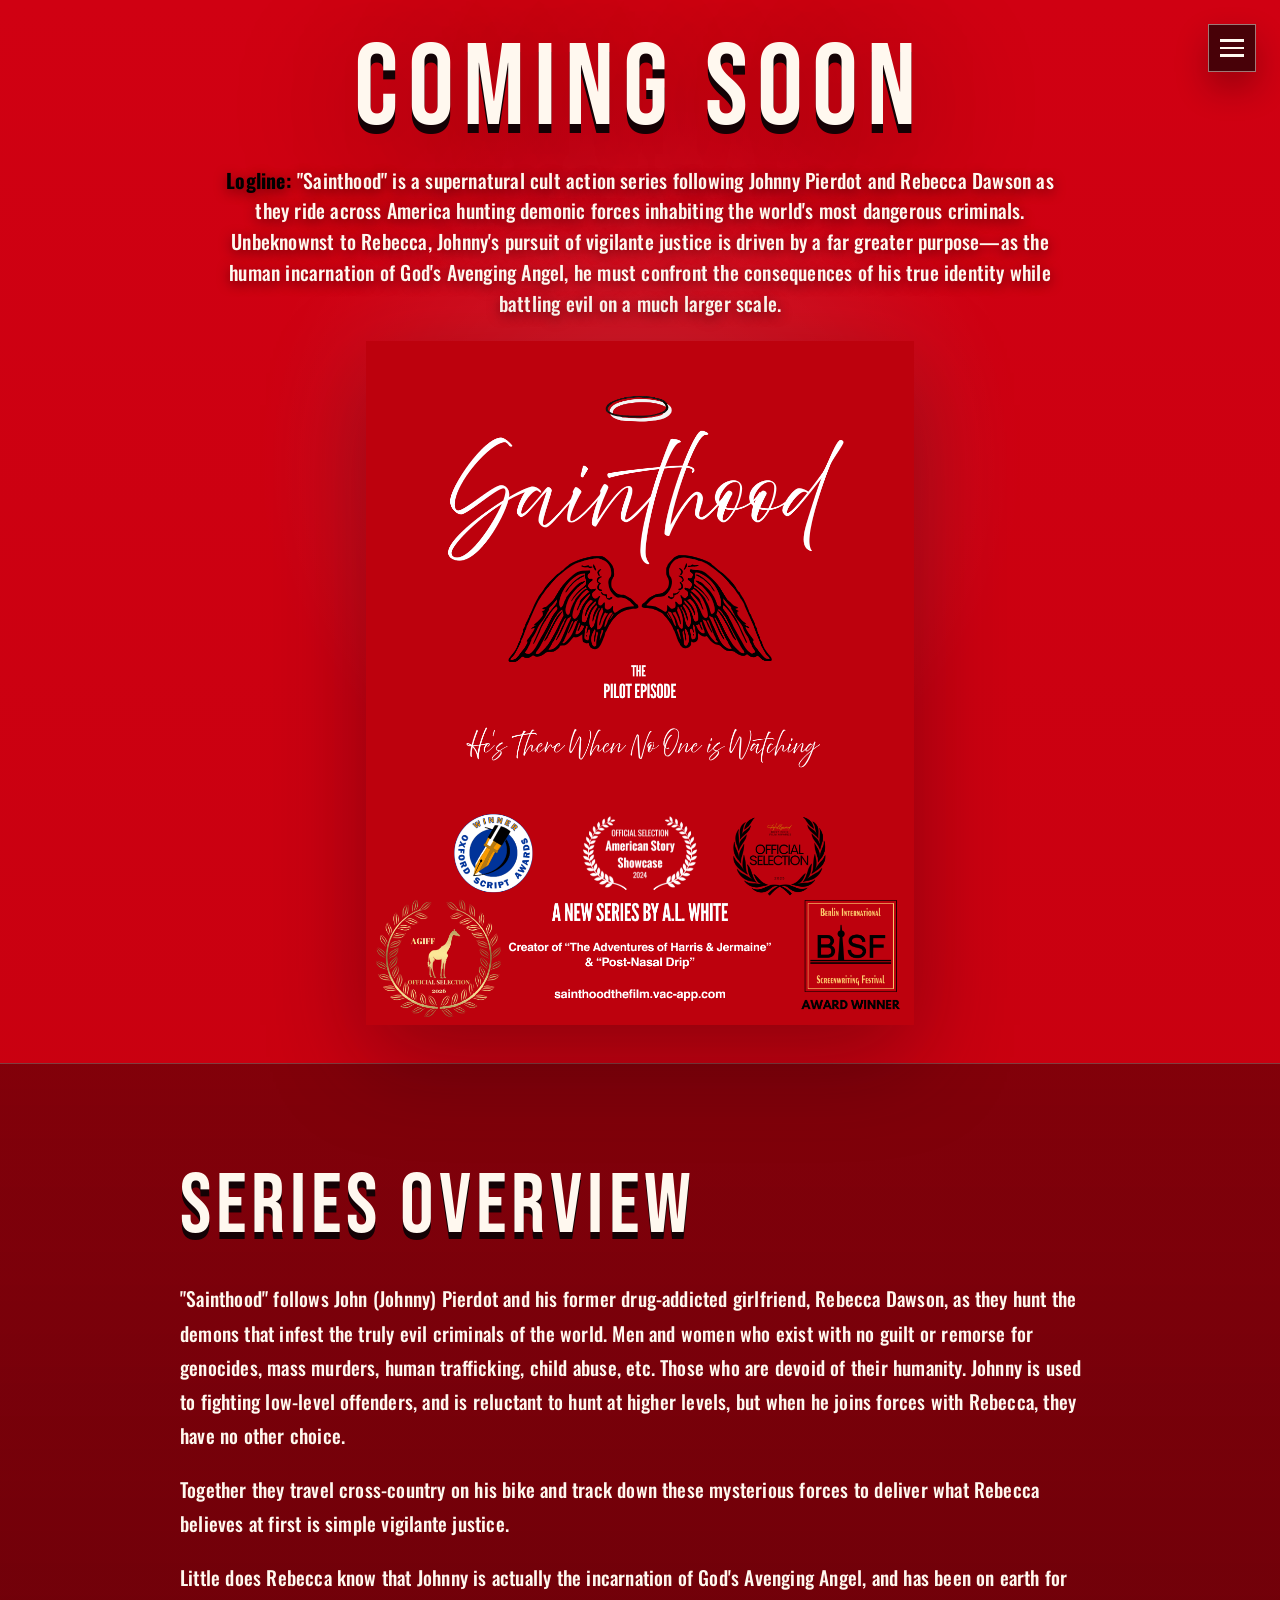
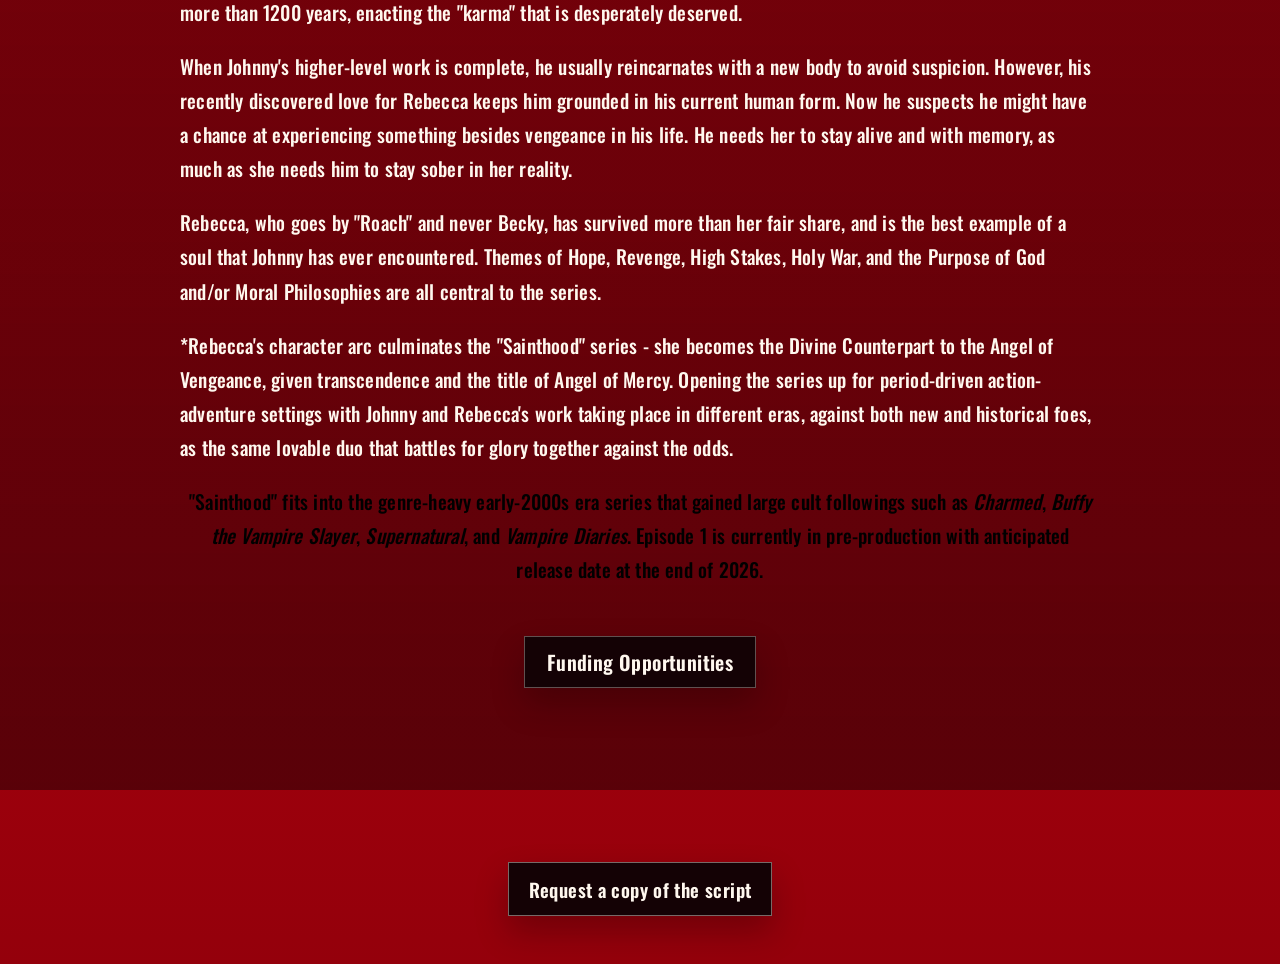
==== commit 412665da: "Update index.html" ====
--- a/index.html
+++ b/index.html
@@ -141,21 +141,22 @@
         <div class="overview-inner">
           <h2 id="series-overview">Series Overview</h2>
           <p>
-            "Sainthood" follows John (Johnny) Pierdot and his former drug-addicted 
-            girlfriend, Rebecca Dawson, as they hunt the demons that infest truly evil 
-            criminals of the world. When Johnny's work is complete, he is meant to reincarnate with a new body to avoid discovery.
-            Now he suspects he might have a chance at experiencing a life with a meaning
-            beyond vengeance - and he needs her to stay alive
-            as much as she needs him to stay sober.
+            "Sainthood" follows John (Johnny) Pierdot and his former drug-addicted girlfriend, Rebecca Dawson, as they hunt the demons that infest the truly evil criminals of the world. Men and women who exist with no guilt or remorse for genocides, mass murders, human trafficking, child abuse, etc. Those who are devoid of their humanity. Johnny is used to fighting low-level offenders, and is reluctant to hunt at higher levels, but when he joins forces with Rebecca, they have no other choice.
           </p>
           <p>
-            Here, Johnny is content with fighting low-level offenders, and is reluctant to hunt at any demons that awaken his Divine Angelic forces. 
-            However, when he involves himself with Rebecca, a stronger Demon awakens: One that does not just fight for human souls, but one hell-bent on destroying the Angels themselves. 
-            Together they travel cross-country on his bike tracking  signs of deeper evil at the will of Luthor, the human incarnation of the Archangel Michael, and God's middle-management.
-          </p>
+Together they travel cross-country on his bike and track down these mysterious forces to deliver what Rebecca believes at first is simple vigilante justice.
+</p>
           <p>
-            Rebecca's character arc culminates the "Sainthood" series as she is exposed to the Angelic realms moreso than any other human before her, and her true nature is revealed to be the 
-            Divine Counterpart to the Angel of Vengeance - The Angel of Mercy. 
+Little does Rebecca know that Johnny is actually the incarnation of God's Avenging Angel, and has been on earth for more than 1200 years, enacting the "karma" that is desperately deserved.
+</p>
+          <p>
+When Johnny's higher-level work is complete, he usually reincarnates with a new body to avoid suspicion. However, his recently discovered love for Rebecca keeps him grounded in his current human form. Now he suspects he might have a chance at experiencing something besides vengeance in his life. He needs her to stay alive and with memory, as much as she needs him to stay sober in her reality.
+</p>
+          <p>
+Rebecca, who goes by "Roach" and never Becky, has survived more than her fair share, and is the best example of a soul that Johnny has ever encountered. Themes of Hope, Revenge, High Stakes, Holy War, and the Purpose of God and/or Moral Philosophies are all central to the series.
+</p>
+          <p>
+*Rebecca's character arc culminates the "Sainthood" series - she becomes the Divine Counterpart to the Angel of Vengeance, given transcendence and the title of Angel of Mercy. Opening the series up for period-driven action-adventure settings with Johnny and Rebecca's work taking place in different eras, against both new and historical foes, as the same lovable duo that battles for glory together against the odds.
           </p>
           <p class="overview-positioning">
             "Sainthood" fits into the genre-heavy early-2000s era series that gained
